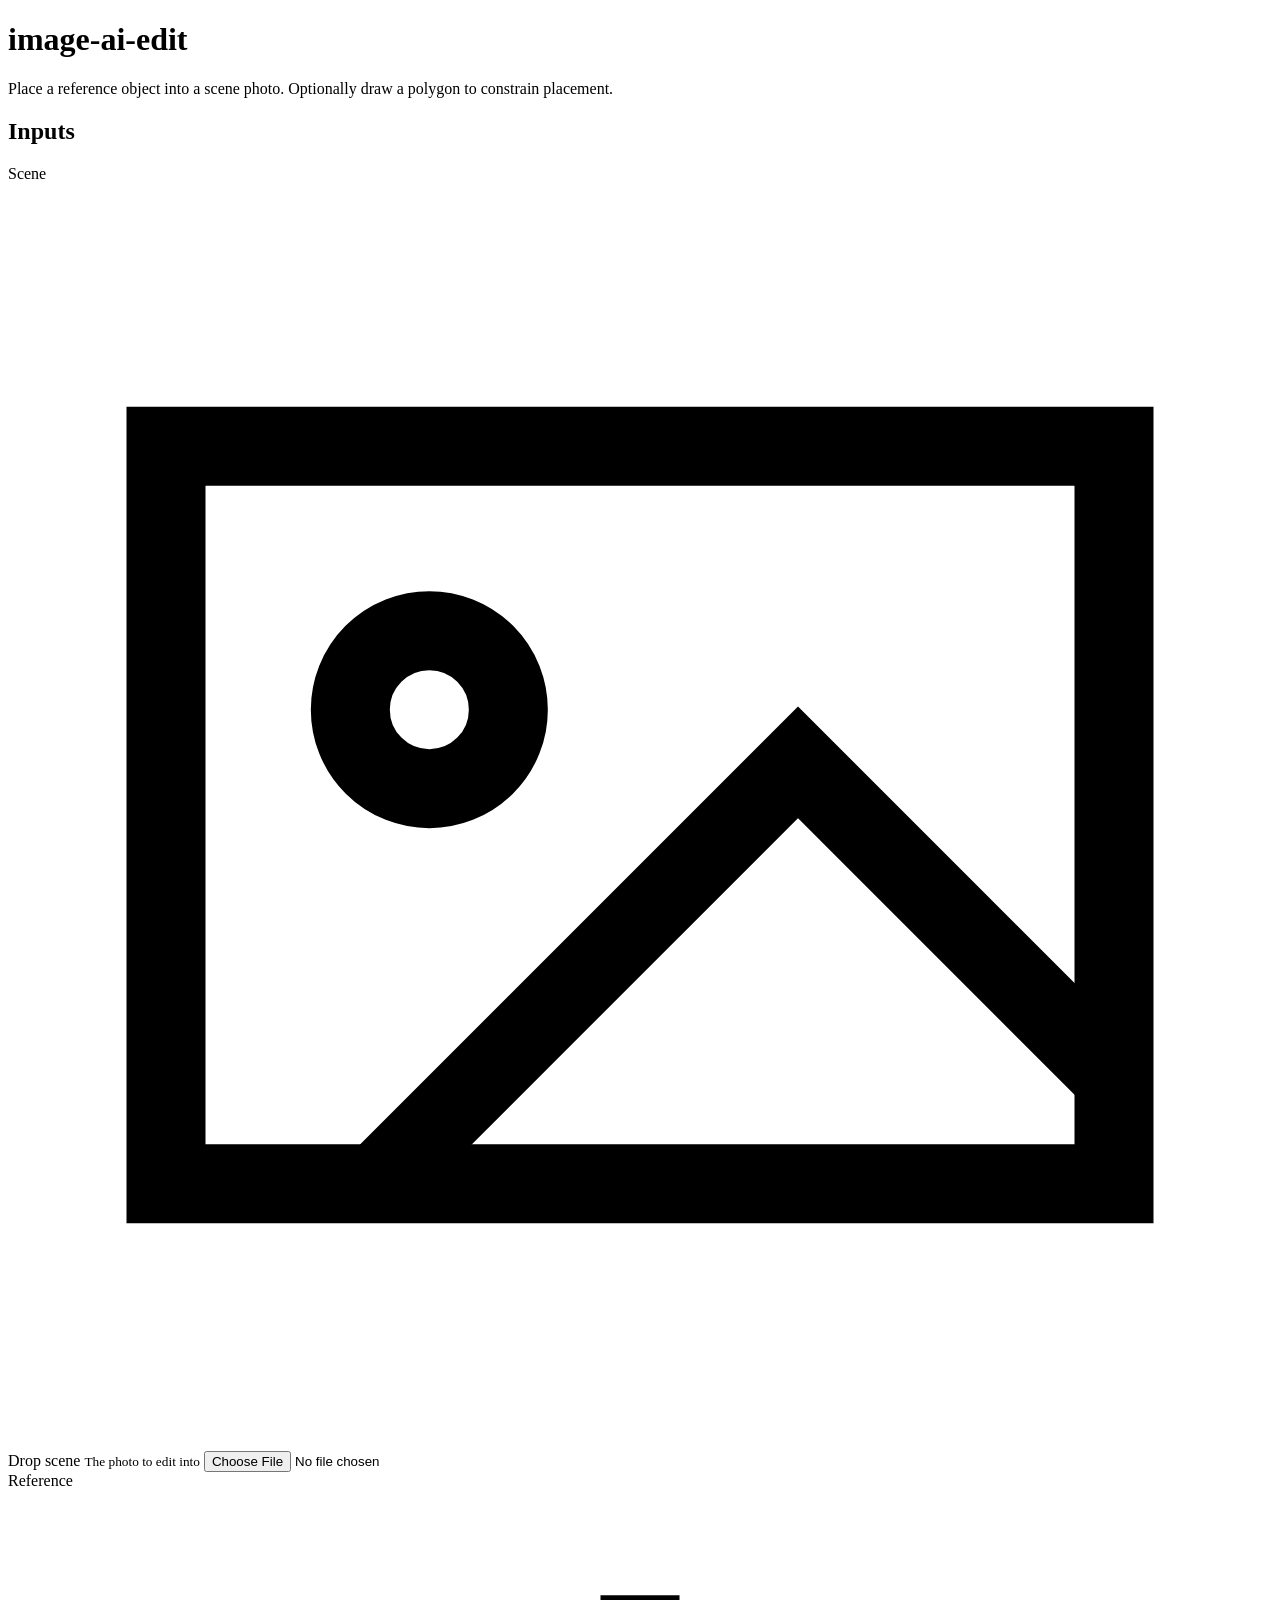
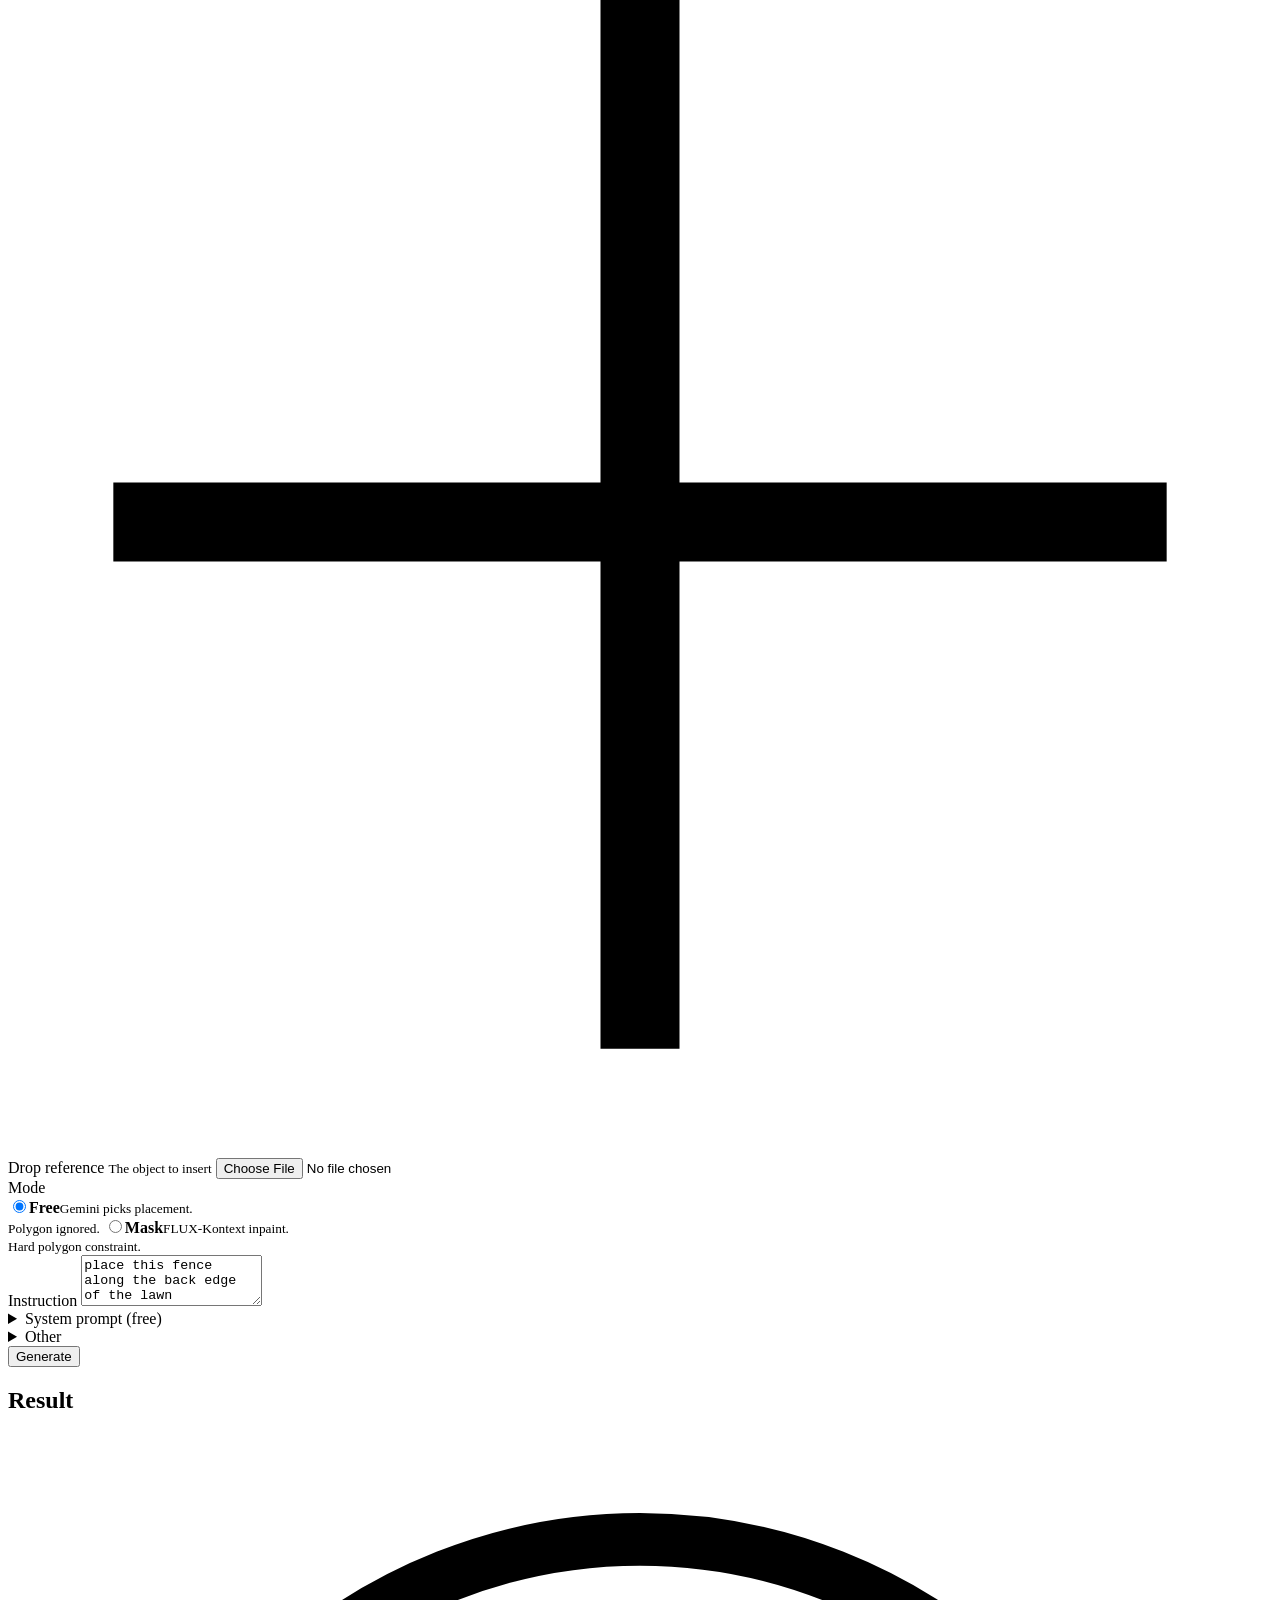
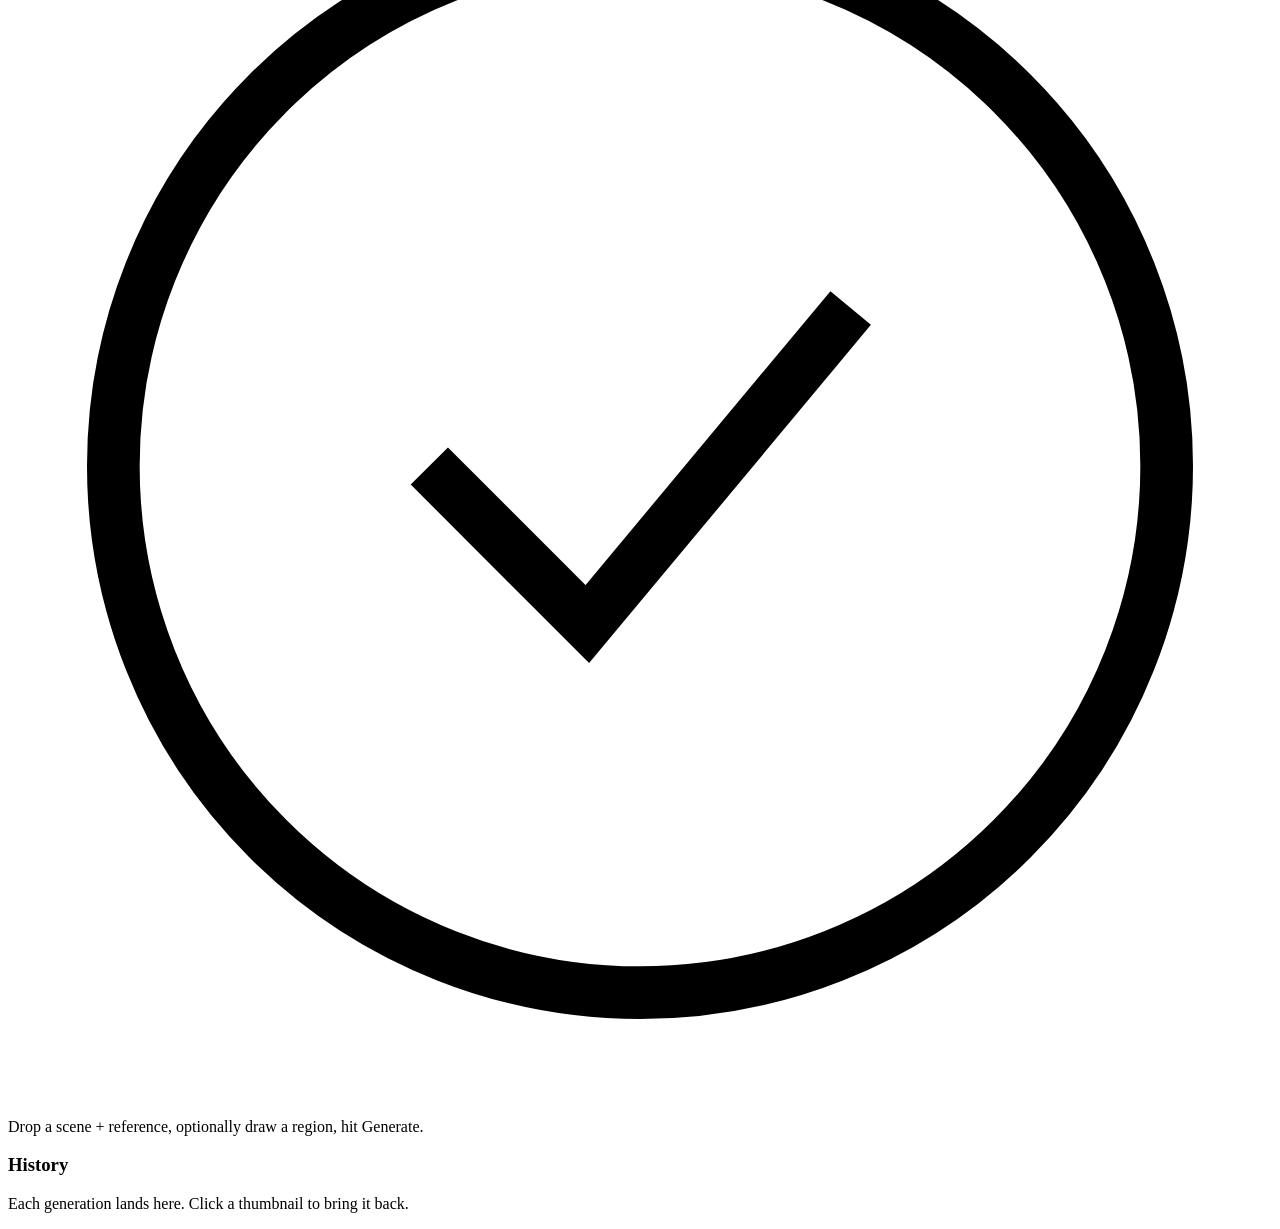
==== src/ai_edit/server/static/index.html @ 634e6cde "flux_ref_inpaint — fal-ai/flux-general/inpainting with native reference Tavily research turned up an" ====
<!doctype html>
<html lang="en">
<head>
  <meta charset="utf-8" />
  <meta name="viewport" content="width=device-width, initial-scale=1" />
  <title>image-ai-edit</title>
  <link rel="stylesheet" href="/static/app.css" />
</head>
<body>
  <header>
    <h1>image-ai-edit</h1>
    <p class="muted">Place a reference object into a scene photo. Optionally draw a polygon to constrain placement.</p>
  </header>

  <main>
    <!-- Left column: inputs -->
    <section class="inputs card">
      <h2>Inputs</h2>

      <!-- Scene block -->
      <div class="scene-block">
        <div class="block-header">
          <span class="label">Scene</span>
          <span class="actions" hidden>
            <button type="button" class="ghost" id="clear-poly" title="Remove all polygon points">Clear region</button>
            <button type="button" class="ghost" id="undo-poly" title="Remove the last polygon point">Undo</button>
            <button type="button" class="ghost" id="replace-scene" title="Choose a different scene">Replace</button>
          </span>
        </div>
        <div class="drop scene-drop" data-target="scene">
          <span class="placeholder">
            <svg viewBox="0 0 24 24" fill="none" stroke="currentColor" stroke-width="1.5"><path d="M3 5h18v14H3z"/><circle cx="8" cy="10" r="1.5"/><path d="M21 17l-6-6-8 8"/></svg>
            <span>Drop scene</span>
            <small>The photo to edit into</small>
          </span>
          <input type="file" name="scene" accept="image/*" />
        </div>
        <p id="poly-hint" class="muted small" hidden>Click on the scene to add polygon vertices. Need ≥3 to define a region.</p>
      </div>

      <!-- Reference block -->
      <div class="ref-block">
        <span class="label">Reference</span>
        <div class="drop ref-drop" data-target="reference">
          <span class="placeholder">
            <svg viewBox="0 0 24 24" fill="none" stroke="currentColor" stroke-width="1.5"><path d="M12 2v20M2 12h20"/></svg>
            <span>Drop reference</span>
            <small>The object to insert</small>
          </span>
          <input type="file" name="reference" accept="image/*" />
        </div>
      </div>

      <!-- Mode picker -->
      <div class="field">
        <span class="label">Mode</span>
        <div class="modes modes-2" role="radiogroup" aria-label="Placement mode">
          <label class="mode-pill"><input type="radio" name="mode" value="free" checked /><span><strong>Free</strong><small>Gemini picks placement.<br/>Polygon ignored.</small></span></label>
          <label class="mode-pill"><input type="radio" name="mode" value="mask" /><span><strong>Mask</strong><small>FLUX-Kontext inpaint.<br/>Hard polygon constraint.</small></span></label>
        </div>
      </div>

      <!-- Instruction -->
      <label class="field">
        <span class="label">Instruction</span>
        <textarea id="instruction" rows="3" placeholder="e.g. place this fence along the back edge of the lawn">place this fence along the back edge of the lawn</textarea>
      </label>

      <!-- System prompt (configurable) -->
      <details class="advanced" id="prompt-details">
        <summary>
          System prompt
          <span class="muted small" id="prompt-mode-tag">(free)</span>
        </summary>
        <div class="prompt-row">
          <button type="button" class="ghost" id="reset-prompt" title="Reset to the default for the current mode">Reset to default</button>
        </div>
        <textarea id="system-prompt" rows="6" placeholder="Loading default…"></textarea>
      </details>

      <details class="advanced">
        <summary>Other</summary>
        <label class="field">
          <span class="label">Mask engine <small class="muted">(mask mode only)</small></span>
          <select id="mask-engine">
            <option value="flux_ref_inpaint" selected>FLUX inpaint + reference (default — best mask compliance + polygon-honoring)</option>
            <option value="gemini_crop">Gemini crop+edit (fastest; high fidelity)</option>
            <option value="anydoor_chain">AnyDoor → gpt_fal refinement (slower; backup for unusual placements)</option>
            <option value="gpt_fal">gpt-image-1 via fal.ai alone (ignores polygon outside semantic prior)</option>
            <option value="anydoor">AnyDoor via Replicate alone (strict polygon, lower fidelity)</option>
            <option value="openai">OpenAI gpt-image-1 direct (needs OpenAI billing)</option>
            <option value="flux_prepaste">FLUX prepaste fallback</option>
          </select>
        </label>
        <label class="field">
          <span class="label">Reference crop <small class="muted">(FLUX fallback only — vertical band of the reference, e.g. <code>0.30,0.85</code>)</small></span>
          <input id="reference-crop" type="text" placeholder="e.g. 0.30,0.85" />
        </label>
        <label class="field">
          <span class="label">Segment <small class="muted">(Grounded-SAM, comma-sep labels)</small></span>
          <input id="segment" type="text" placeholder="e.g. ground,trees,sky" />
        </label>
        <label class="field">
          <span class="label">Relight <small class="muted">(IC-Light prompt — restyles objects, use sparingly)</small></span>
          <input id="relight" type="text" placeholder="e.g. warm afternoon sun from the right" />
        </label>
      </details>

      <button id="generate" class="primary">
        <span class="label">Generate</span>
        <span class="spinner" hidden></span>
      </button>
      <div id="status" class="status muted"></div>
    </section>

    <!-- Right column: result + history -->
    <section class="output card">
      <h2>Result</h2>

      <div id="canvas" class="canvas empty">
        <div class="empty-state muted">
          <svg viewBox="0 0 24 24" fill="none" stroke="currentColor" stroke-width="1"><circle cx="12" cy="12" r="10"/><path d="M8 12l3 3 5-6"/></svg>
          <p>Drop a scene + reference, optionally draw a region, hit Generate.</p>
        </div>
      </div>

      <div id="aux-row" class="aux-row" hidden>
        <span class="muted small" id="aux-label">Mask sent to model:</span>
        <img id="aux-preview" alt="auxiliary image sent to model" />
      </div>

      <form id="refine" hidden>
        <input type="text" id="refine-input" placeholder="Refine: 'move it left', 'remove the umbrella', 'make it taller'…" />
        <button type="submit">Refine</button>
      </form>

      <div class="history">
        <h3>History</h3>
        <div id="history-list" class="history-list">
          <p class="muted small">Each generation lands here. Click a thumbnail to bring it back.</p>
        </div>
      </div>
    </section>
  </main>

  <script src="/static/app.js" type="module"></script>
</body>
</html>
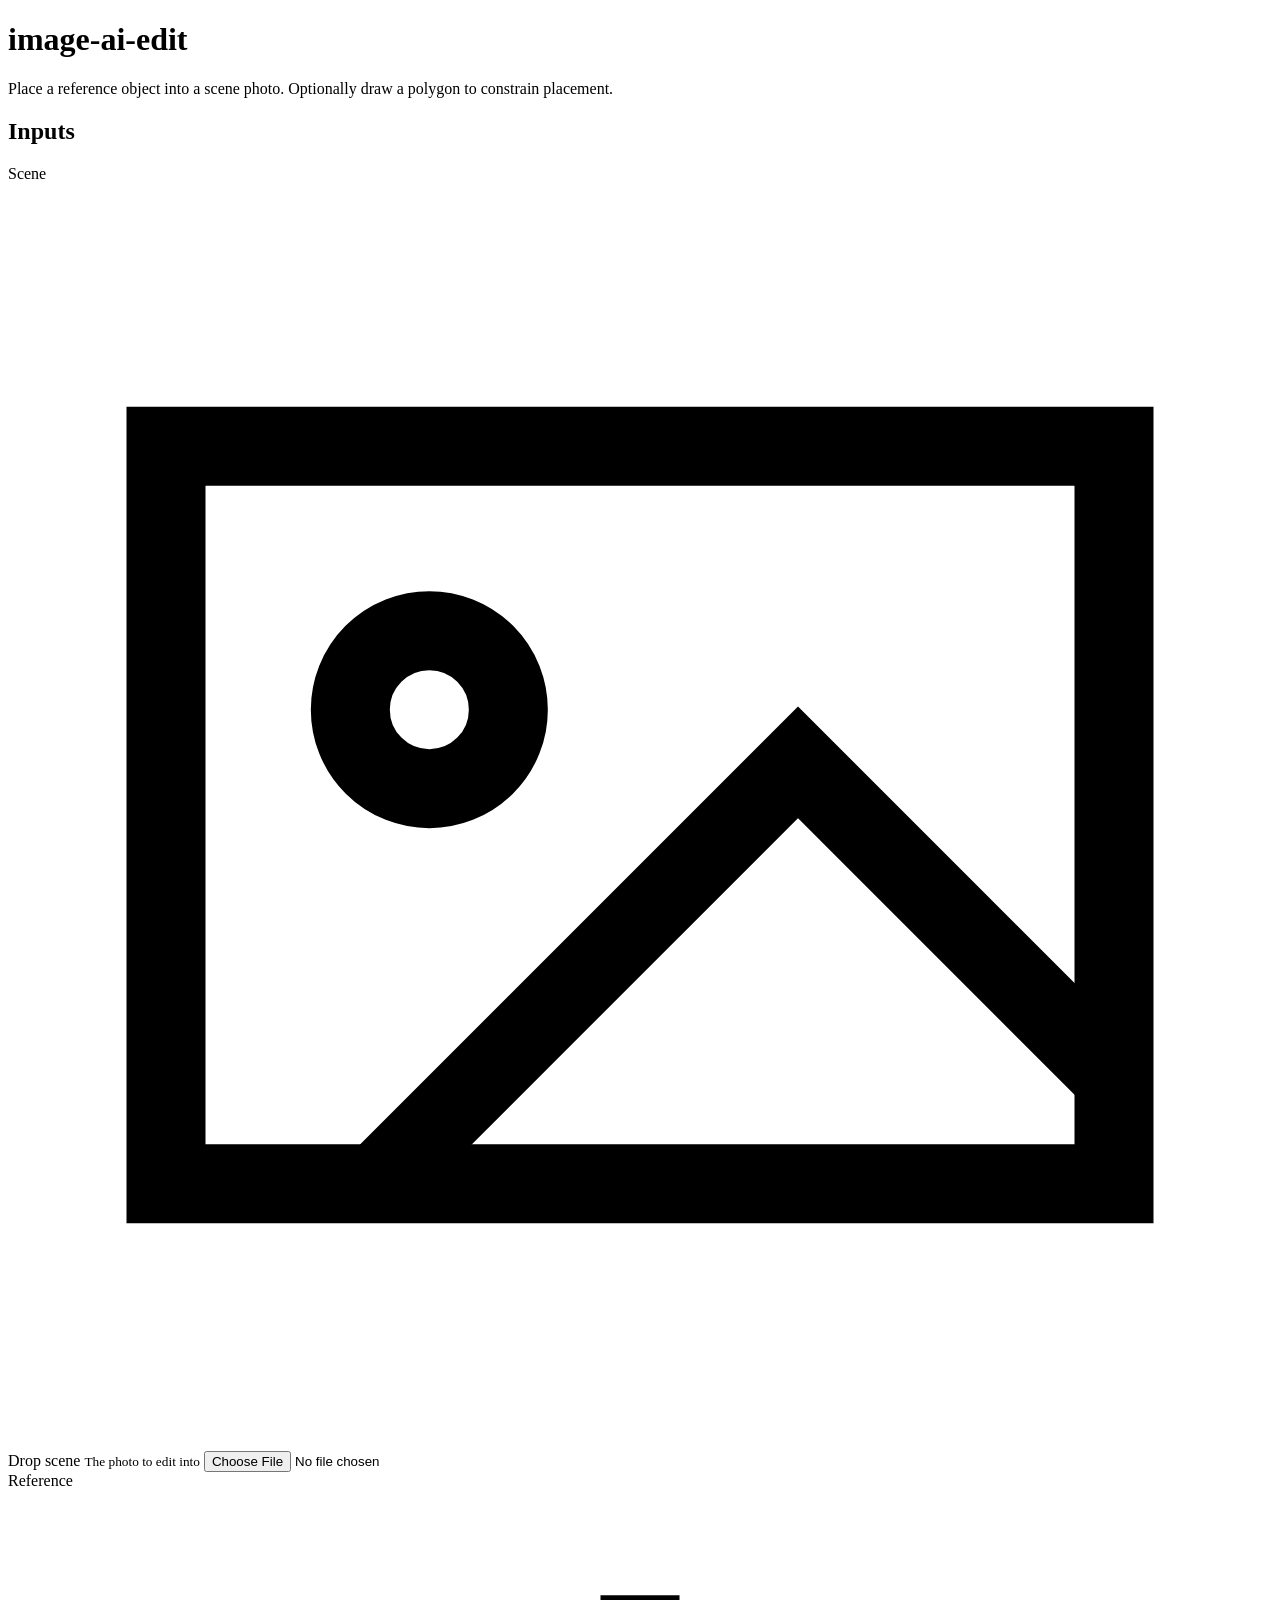
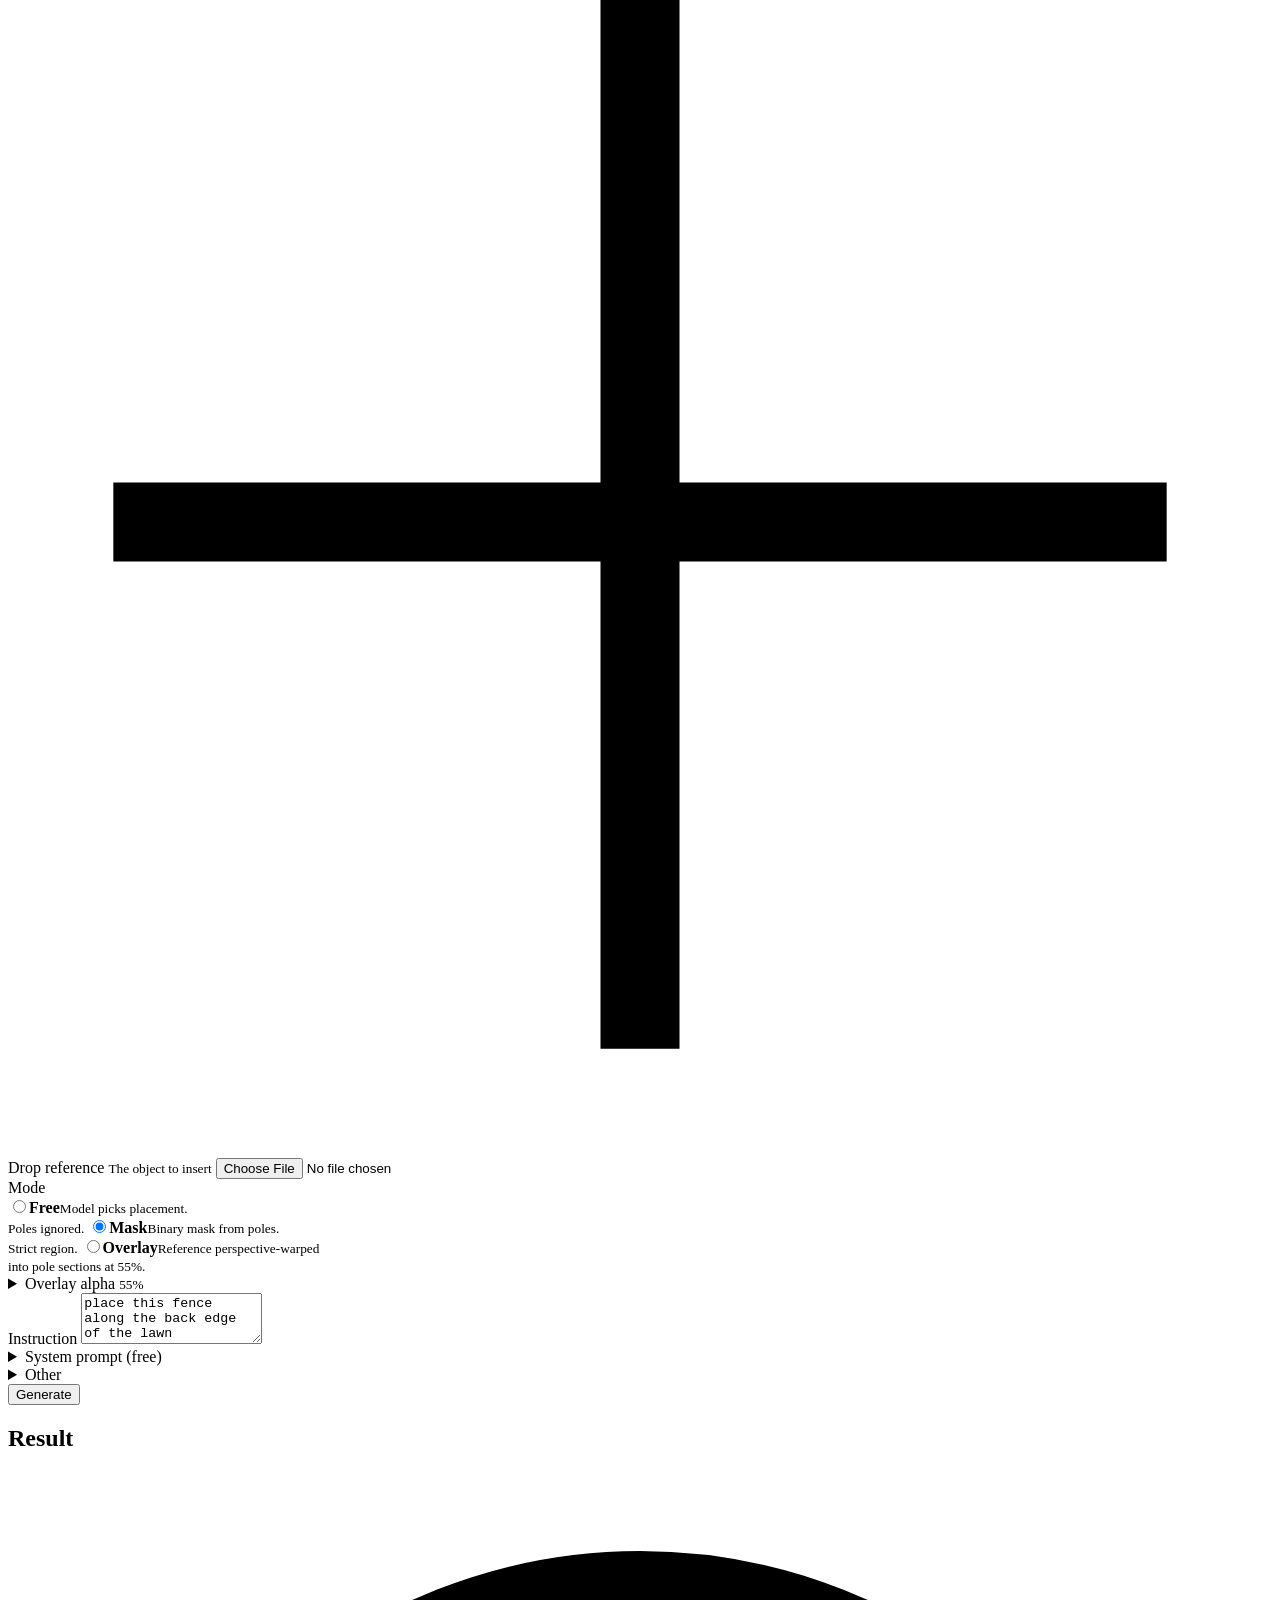
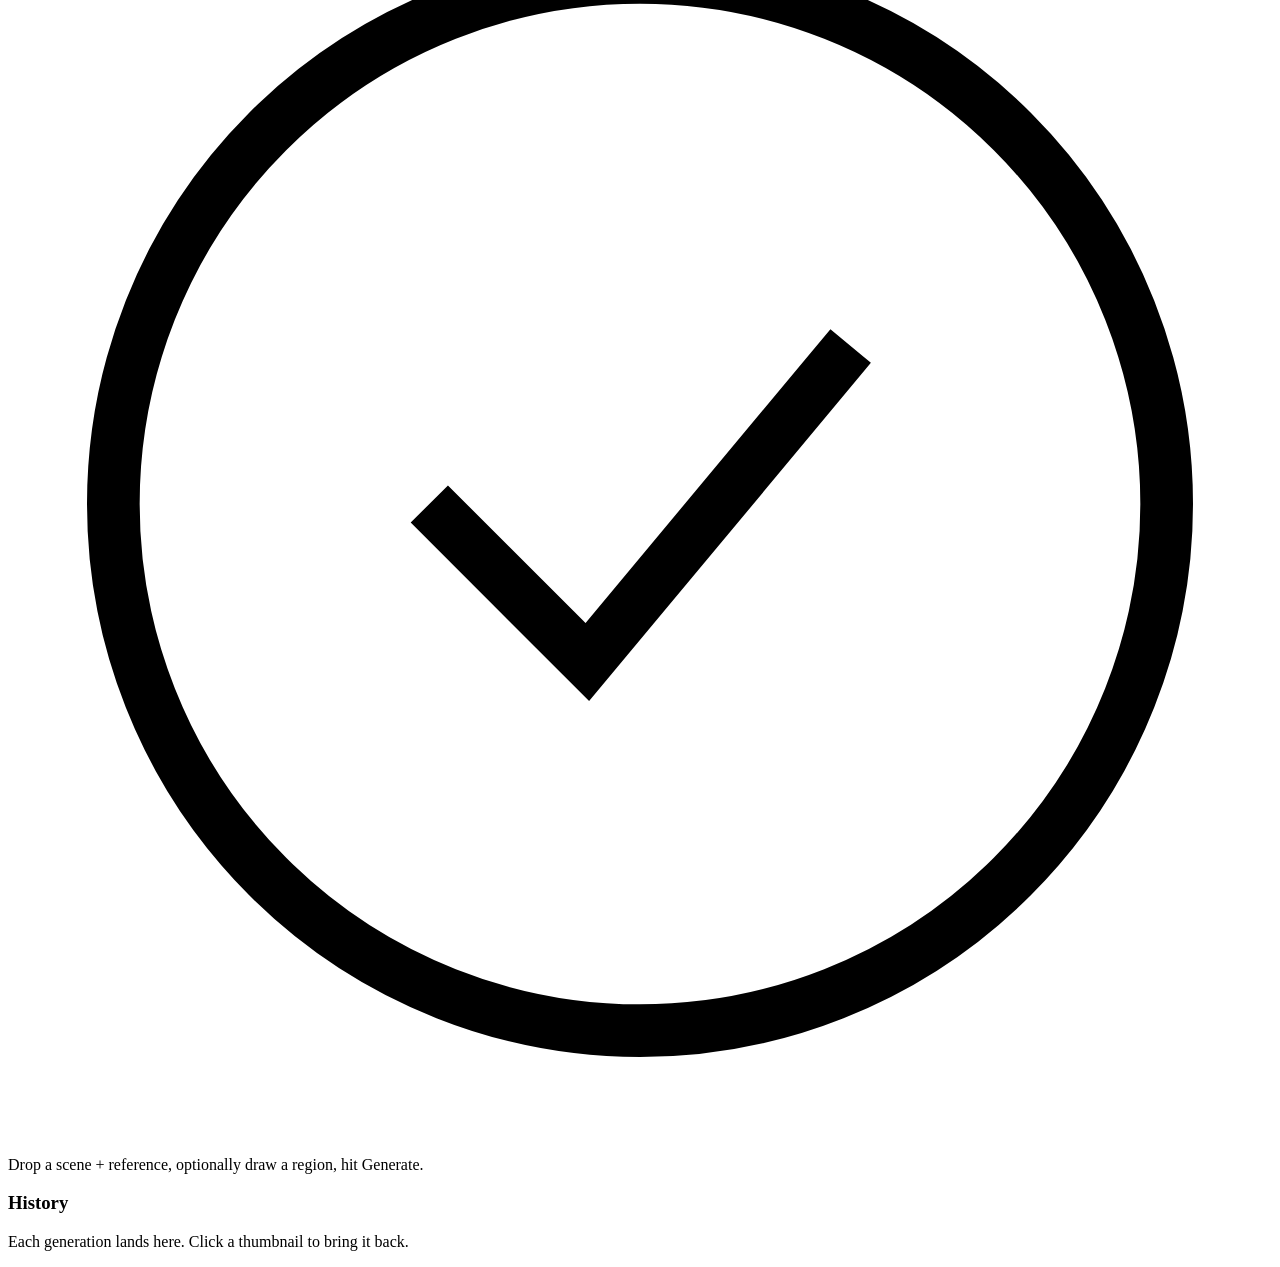
==== commit aa521866: "Pole overlay mode — perspective-warped reference pre-paste Adds an "overlay" placement mode for the " ====
--- a/src/ai_edit/server/static/index.html
+++ b/src/ai_edit/server/static/index.html
@@ -22,8 +22,8 @@
         <div class="block-header">
           <span class="label">Scene</span>
           <span class="actions" hidden>
-            <button type="button" class="ghost" id="clear-poly" title="Remove all polygon points">Clear region</button>
-            <button type="button" class="ghost" id="undo-poly" title="Remove the last polygon point">Undo</button>
+            <button type="button" class="ghost" id="clear-poly" title="Remove all poles">Clear poles</button>
+            <button type="button" class="ghost" id="undo-poly" title="Remove the last pole">Undo</button>
             <button type="button" class="ghost" id="replace-scene" title="Choose a different scene">Replace</button>
           </span>
         </div>
@@ -35,7 +35,15 @@
           </span>
           <input type="file" name="scene" accept="image/*" />
         </div>
-        <p id="poly-hint" class="muted small" hidden>Click on the scene to add polygon vertices. Need ≥3 to define a region.</p>
+        <p id="poly-hint" class="muted small" hidden>Click on the scene to place fence poles at the BASE of where each post should stand. Sections auto-generate between consecutive poles. Need ≥2 poles.</p>
+        <div id="pole-controls" class="pole-controls" hidden>
+          <label class="field" style="margin: 0.4rem 0 0 0;">
+            <span class="label small">Section height
+              <small class="muted" id="section-height-display">18%</small>
+            </span>
+            <input type="range" id="section-height" min="5" max="40" value="18" step="1" />
+          </label>
+        </div>
       </div>
 
       <!-- Reference block -->
@@ -54,11 +62,18 @@
       <!-- Mode picker -->
       <div class="field">
         <span class="label">Mode</span>
-        <div class="modes modes-2" role="radiogroup" aria-label="Placement mode">
-          <label class="mode-pill"><input type="radio" name="mode" value="free" checked /><span><strong>Free</strong><small>Gemini picks placement.<br/>Polygon ignored.</small></span></label>
-          <label class="mode-pill"><input type="radio" name="mode" value="mask" /><span><strong>Mask</strong><small>FLUX-Kontext inpaint.<br/>Hard polygon constraint.</small></span></label>
+        <div class="modes" role="radiogroup" aria-label="Placement mode">
+          <label class="mode-pill"><input type="radio" name="mode" value="free" /><span><strong>Free</strong><small>Model picks placement.<br/>Poles ignored.</small></span></label>
+          <label class="mode-pill"><input type="radio" name="mode" value="mask" checked /><span><strong>Mask</strong><small>Binary mask from poles.<br/>Strict region.</small></span></label>
+          <label class="mode-pill"><input type="radio" name="mode" value="overlay" /><span><strong>Overlay</strong><small>Reference perspective-warped<br/>into pole sections at 55%.</small></span></label>
         </div>
       </div>
+
+      <!-- Overlay alpha (only meaningful in overlay mode) -->
+      <details class="advanced">
+        <summary>Overlay alpha <small class="muted" id="alpha-display">55%</small></summary>
+        <input type="range" id="overlay-alpha" min="20" max="90" value="55" step="5" style="width:100%;accent-color:var(--accent);" />
+      </details>
 
       <!-- Instruction -->
       <label class="field">
@@ -83,13 +98,9 @@
         <label class="field">
           <span class="label">Mask engine <small class="muted">(mask mode only)</small></span>
           <select id="mask-engine">
-            <option value="flux_ref_inpaint" selected>FLUX inpaint + reference (default — best mask compliance + polygon-honoring)</option>
-            <option value="gemini_crop">Gemini crop+edit (fastest; high fidelity)</option>
-            <option value="anydoor_chain">AnyDoor → gpt_fal refinement (slower; backup for unusual placements)</option>
-            <option value="gpt_fal">gpt-image-1 via fal.ai alone (ignores polygon outside semantic prior)</option>
-            <option value="anydoor">AnyDoor via Replicate alone (strict polygon, lower fidelity)</option>
-            <option value="openai">OpenAI gpt-image-1 direct (needs OpenAI billing)</option>
-            <option value="flux_prepaste">FLUX prepaste fallback</option>
+            <option value="gpt_image_2" selected>gpt-image-2 (default — best balance of placement, fidelity, and scene preservation)</option>
+            <option value="flux_ref_inpaint">FLUX inpaint + reference (alternative — strict mask, lower fidelity)</option>
+            <option value="anydoor">AnyDoor (alternative — Replicate-hosted, strict polygon)</option>
           </select>
         </label>
         <label class="field">
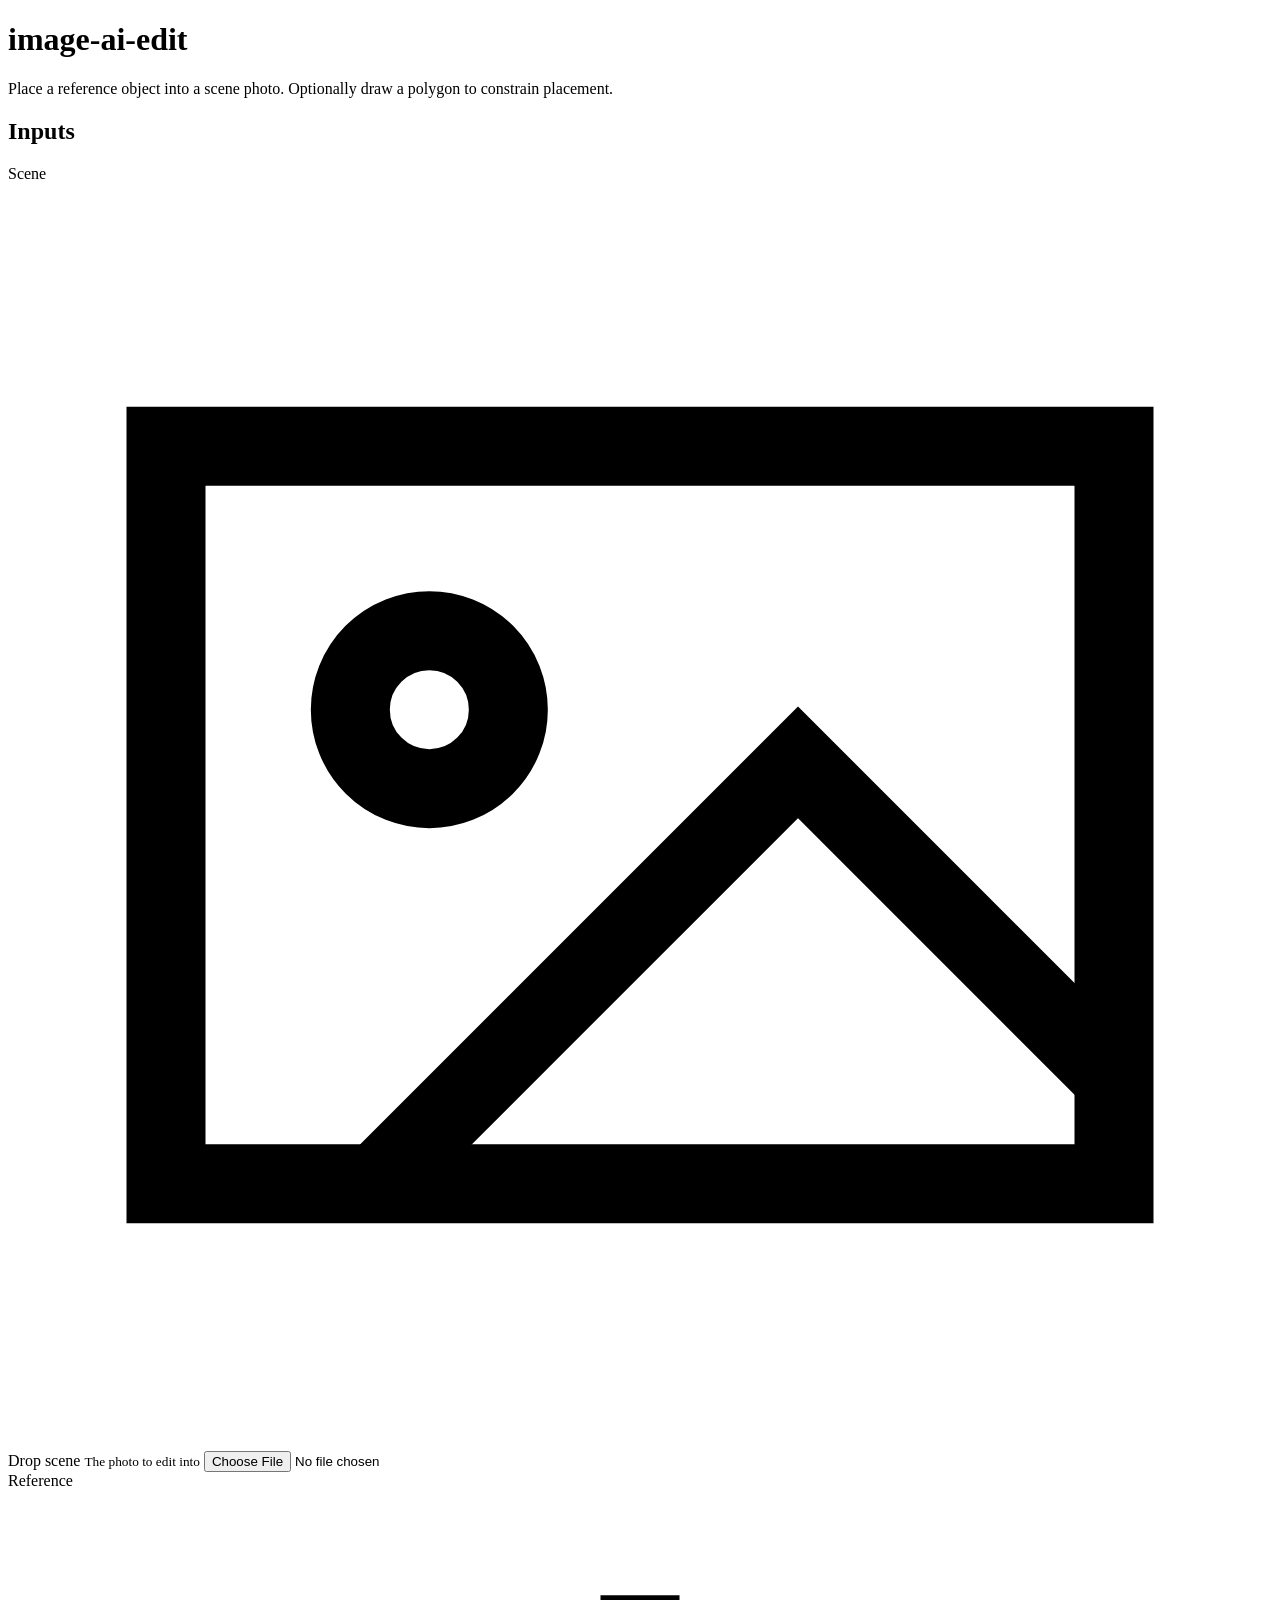
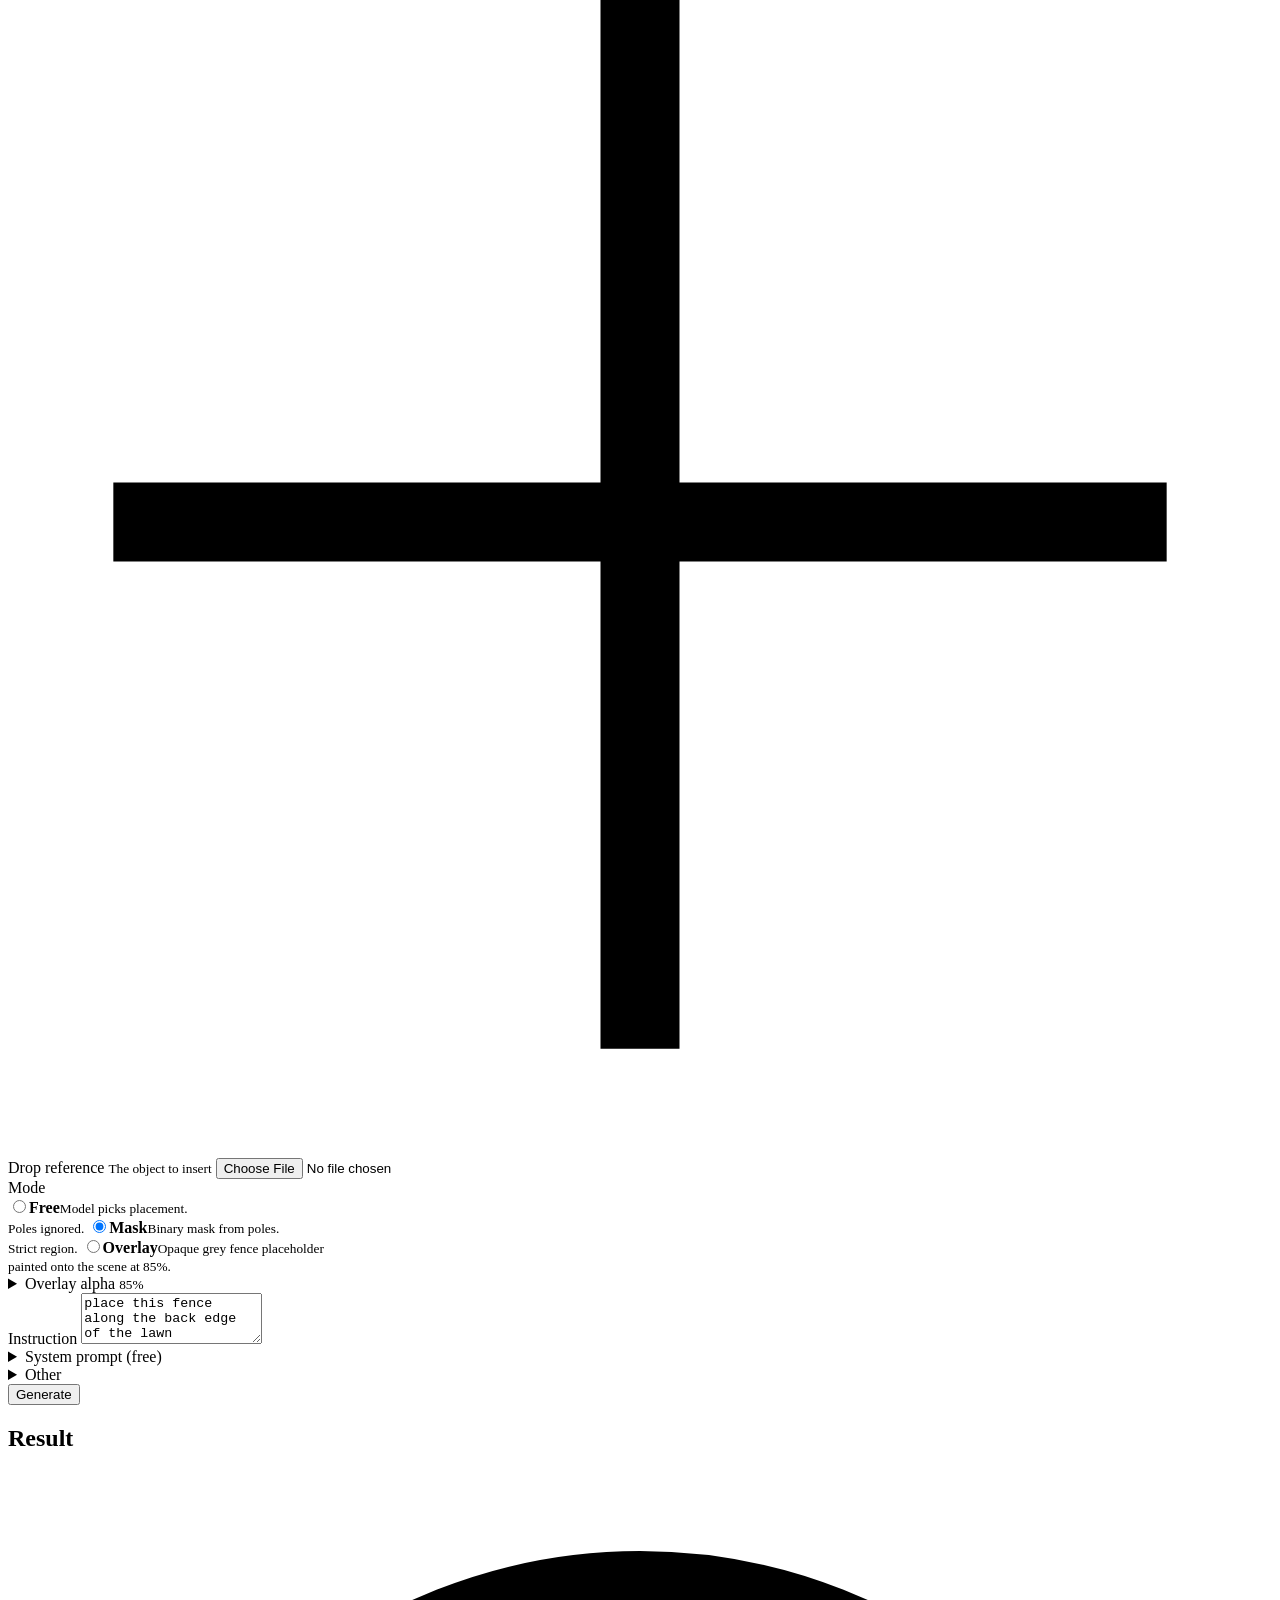
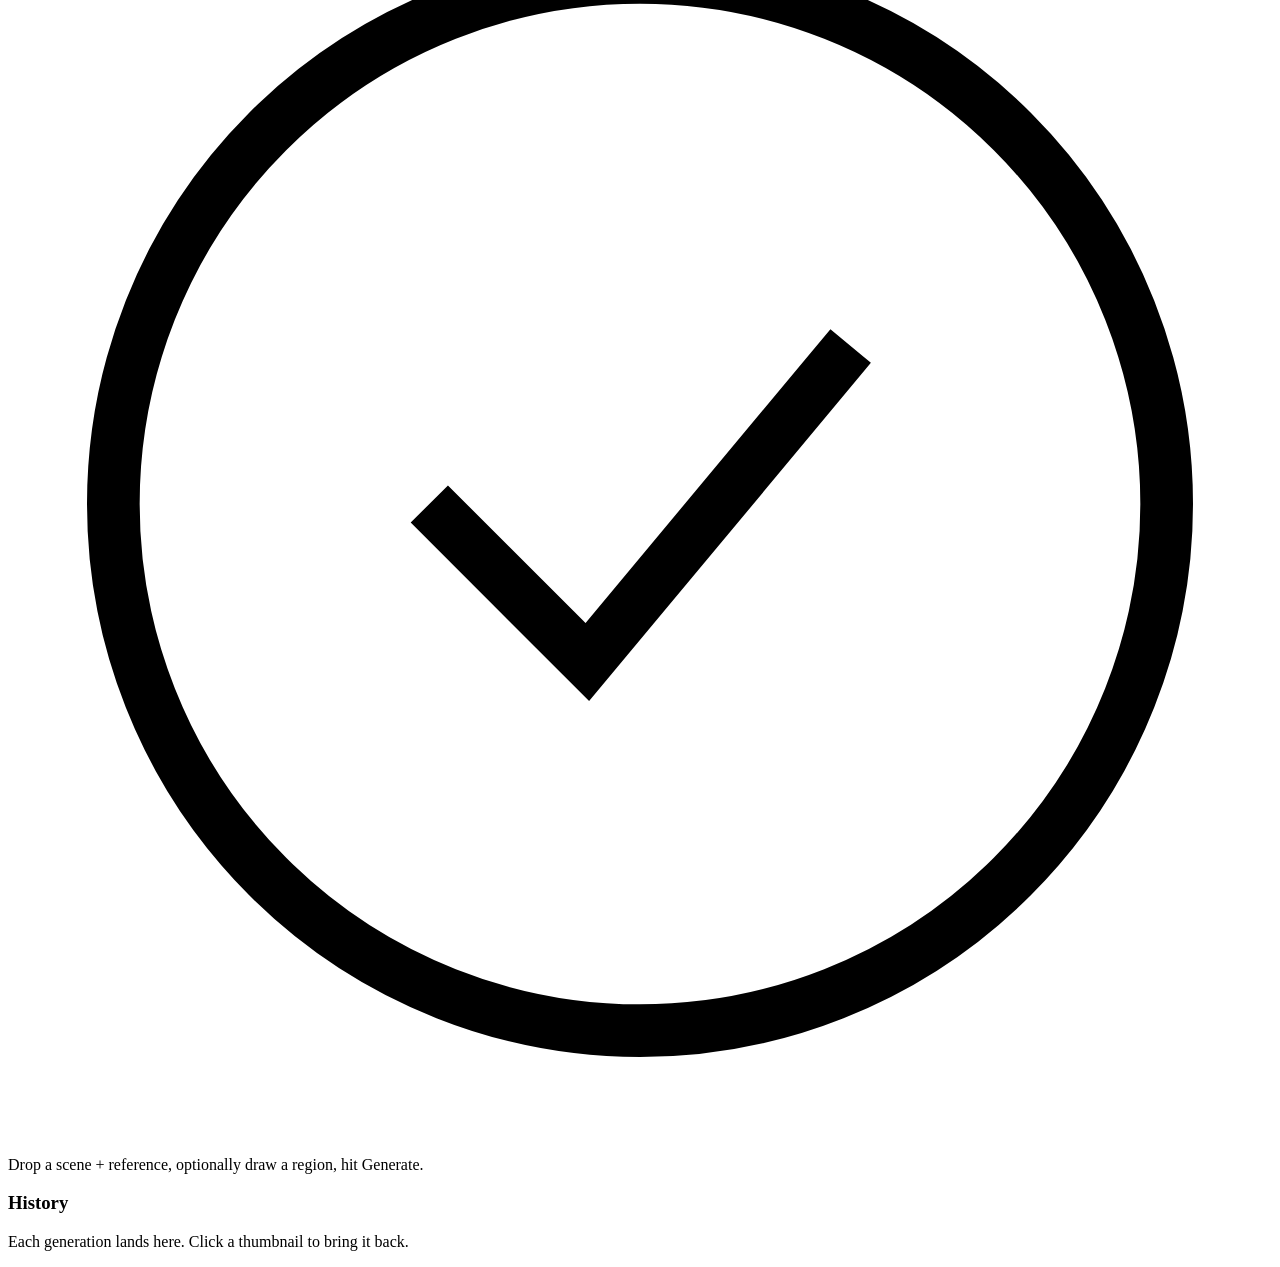
==== commit 124241f5: "Overlay: solid placeholder (alpha 0.85) + dedicated prompt Bumped overlay default alpha 0.55 → 0.85." ====
--- a/src/ai_edit/server/static/index.html
+++ b/src/ai_edit/server/static/index.html
@@ -65,14 +65,14 @@
         <div class="modes" role="radiogroup" aria-label="Placement mode">
           <label class="mode-pill"><input type="radio" name="mode" value="free" /><span><strong>Free</strong><small>Model picks placement.<br/>Poles ignored.</small></span></label>
           <label class="mode-pill"><input type="radio" name="mode" value="mask" checked /><span><strong>Mask</strong><small>Binary mask from poles.<br/>Strict region.</small></span></label>
-          <label class="mode-pill"><input type="radio" name="mode" value="overlay" /><span><strong>Overlay</strong><small>Reference perspective-warped<br/>into pole sections at 55%.</small></span></label>
+          <label class="mode-pill"><input type="radio" name="mode" value="overlay" /><span><strong>Overlay</strong><small>Opaque grey fence placeholder<br/>painted onto the scene at 85%.</small></span></label>
         </div>
       </div>
 
       <!-- Overlay alpha (only meaningful in overlay mode) -->
       <details class="advanced">
-        <summary>Overlay alpha <small class="muted" id="alpha-display">55%</small></summary>
-        <input type="range" id="overlay-alpha" min="20" max="90" value="55" step="5" style="width:100%;accent-color:var(--accent);" />
+        <summary>Overlay alpha <small class="muted" id="alpha-display">85%</small></summary>
+        <input type="range" id="overlay-alpha" min="40" max="100" value="85" step="5" style="width:100%;accent-color:var(--accent);" />
       </details>
 
       <!-- Instruction -->
